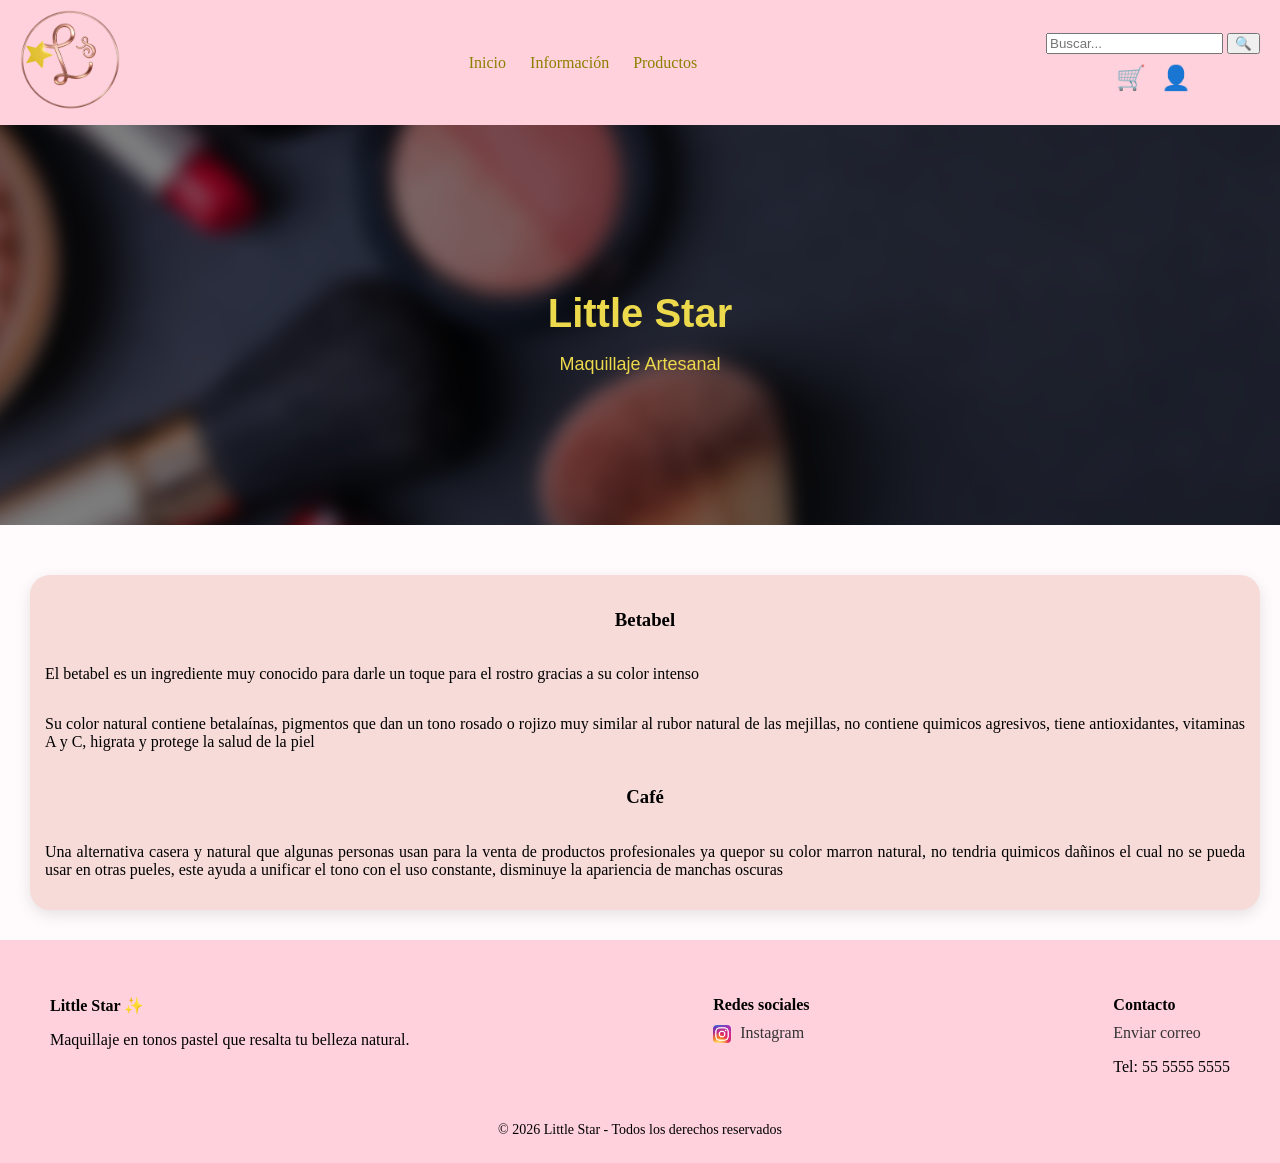
==== index.html @ a3c474bc "Add files via upload" ====
<!DOCTYPE html>
<html lang="es">
<head>
<meta charset="UTF-8">
<meta name="viewport" content="width=device-width, initial-scale=1.0">
<title>Little Star</title>
<link rel="stylesheet" href="css/style.css">
</head>

<body>

<header class="header">
  <div class="logo">
      <img src="img/littlelogo.png" alt="Liitle Shop">
  </div>

<nav id="menu">
  <a href="index.html">Inicio</a>
  <a href="informacion.html">Información</a>
  <a href="productos.html">Productos</a>
</nav>

<div class="header-right">

  <div>
    <input type="text" id="buscador" placeholder="Buscar...">
    <button onclick="buscar()">🔍</button>
  </div>

  <div class="iconos">
    <a href="carrito.html" class="icono-nav">🛒</a>
    <a href="perfil.html" class="icono-nav">👤</a>
  </div>

  <button class="hamburger" onclick="toggleMenu()">☰</button>

</div>
</header>




<section class="heroo">
    <div class="heroo-content">
        <h1>Little Star</h1>
        <p>Maquillaje Artesanal</p>
    </div>
</section>



<!--CARTAS DE INICIO-->
<section class="destacados">
    <h2></h2>

    <div class="gridd">
        <div class="cardd">
            <h3>Betabel</h3>
                <p style="text-align: justify;">El betabel es un ingrediente muy conocido para darle un toque para el rostro gracias a su                       color intenso</p>
                <p style="text-align: justify;">Su color natural contiene betalaínas, pigmentos que dan un tono rosado o rojizo muy similar al                  rubor natural de las mejillas, no contiene quimicos agresivos, tiene antioxidantes, vitaminas A y C, higrata y protege la                  salud de la piel</p>
            <h3>Café</h3>
                <p style="text-align: justify;">Una alternativa casera y natural que algunas personas usan para la venta de productos profesionales ya quepor su color marron natural, no tendria quimicos dañinos el cual no se pueda usar en otras pueles, este ayuda a unificar el tono con el uso constante, disminuye la apariencia de manchas oscuras</p>
        </div>
    </div>
</section>





    
<!-- FOOTER -->
<footer>
  <div class="footer-container">

    <div class="footer-section">
      <h4>Little Star ✨</h4>
      <p>Maquillaje en tonos pastel que resalta tu belleza natural.</p>
    </div>

    <div class="footer-section">
      <h4>Redes sociales</h4>
    <a href="https://www.instagram.com/littlestar00392?igsh=MjZkMzhodzhxejF5" target="_blank">
     <img src="img/instagram.png" class="insta-icon">
     Instagram
    </a>    
    </div>

    <div class="footer-section">
      <h4>Contacto</h4>
        <a href="mailto:littlestar@gmail.com"target="_blank">Enviar correo</a>
      <p>Tel: 55 5555 5555</p>
    </div>

  </div>

  <div class="footer-bottom">
    © 2026 Little Star - Todos los derechos reservados
  </div>
</footer>





    
<script src="js/script.js"></script>
</body>
</html>
---- css/style.css ----
body {
  margin: 0;
  font-family: 'Segoe UI';
  background: #fffafc;

  min-height: 100vh;
  display: flex;
  flex-direction: column;
}



main {
  flex: 1;
}


/* HEADER */
/* HEADER */
nav a {
  margin: 0 10px;
  text-decoration: none;
  color: #EDD94C;
}

.header {
    display: flex;
    align-items: center;
    justify-content: space-between;
    background: #ffd1dc;
    padding: 10px 20px;
    color: withe;
}

.logo {
    font-weight: bold;
    font-size: 20px;
}

nav ul {
    display: flex;
    list-style: none;
}

nav li {
    margin: 0 10px;
}

nav a {
    color: #8B8000;
    text-decoration: none;
}

/* LOGO */
.logo img {
    height: 100px;
    width: auto;
    object-fit: contain;
}








.header-right{
  display: flex;
  flex-direction: column; /* pone cosas abajo */
  align-items: center;
  gap: 10px;
}

.iconos{
  display: flex;
  gap: 15px;
}






.icono-nav {
  font-size: 24px;
  text-decoration: none;
  transition: 0.3s;
}

.icono-nav:hover {
  transform: scale(1.2);
}










/* BANNER */
.heroo {
    position: relative;
    height: 400px;

    background-image: url("../img/cristabor2.png");
    background-size: cover;
    background-position: center;
    background-repeat: no-repeat;

    display: flex;
    align-items: center;
    justify-content: center;
    text-align: center;
    overflow: hidden;
}

/* Capa difuminada */
.heroo::before {
    content: "";
    position: absolute;
    inset: 0;

    background-image: url("../img/maquillaje1.png");
    background-size: cover;
    background-position: center;

    filter: blur(8px);          /* 🔥 difuminado */
    transform: scale(1.1);      /* evita bordes feos */
}

/* Capa oscura */
.heroo::after {
    content: "";
    position: absolute;
    inset: 0;
    background: rgba(0, 0, 0, 0.5); /* 🔥 oscurece */
}

/* Texto encima */
.heroo-content {
    position: relative;
    z-index: 2;
    color: #EDD94C;
}

.heroo-content h1 {
    font-size: 40px;
    margin-bottom: 10px;
    font-family: "Helvetica Neue", Helvetica, Arial, sans-serif;

}

.heroo-content p {
    font-size: 18px;
    font-family: "Helvetica Neue", Helvetica, Arial, sans-serif;

}






/* HERO */
.hero {
  text-align: center;
  padding: 80px;
  background: linear-gradient(#ffd1dc, #fff);
}

.btn {
  background: #fff3a3;
  padding: 10px 20px;
  border-radius: 20px;
  text-decoration: none;
  color: black;
}









/* PRODUCTOS */
.card img {
  width: 100%;
  border-radius: 10px;
}

.card button {
  margin-top: 10px;
  padding: 10px;
  border: none;
  border-radius: 15px;
  background: #FFFFCC;
  cursor: pointer;
}

.card {
  background: #F6DBD8;
  border-radius: 20px;
  padding: 15px;
  text-align: center;
  box-shadow: 0 5px 15px rgba(0,0,0,0.1);
  display: flex;
  flex-direction: column;
  justify-content: space-between;
}

.grid {
  display: grid;
  grid-template-columns: repeat(4, 1fr); /* fijo en 4 columnas */
  gap: 20px;
  padding: 30px;
}







/*Carta de informacion de index*/
.gridd {
  display: grid;
  grid-template-columns: repeat(auto-fit, minmax(220px,1fr));  
  gap: 20px;
  padding: 30px;
}
.cardd {
  background: #F6DBD8;
  border-radius: 20px;
  padding: 15px;
  text-align: center;
  box-shadow: 0 5px 15px rgba(0,0,0,0.1);
  display: flex;
  flex-direction: column;
  justify-content: space-between;
  width: 100%;
  max-width: 1200px;
  margin:0 auto;
}




/* TABLA */
table {
  width: 90%;
  margin: auto;
  border-collapse: collapse;
}

th, td {
  padding: 10px;
  border-bottom: 1px solid #ddd;
  text-align: center;
}














/* RESPONSIVE */
.hamburger {
  display: none;
}

@media(max-width:768px){
  nav {
    display: none;
    flex-direction: column;
  }
  nav.active {
    display: flex;
  }
  .hamburger {
    display: block;
  }
}




/* ========================= */
/* RESPONSIVE CELULARES */
/* ========================= */

@media screen and (max-width: 768px){

/* HEADER */
.header{
    flex-direction: column;
    align-items: center;
    padding: 15px;
    gap: 15px;
}

.logo img{
    height: 80px;
}

/* MENU */
#menu{
    width: 100%;
    display: none;
    flex-direction: column;
    align-items: center;
    gap: 10px;
    background: #ffd1dc;
    padding: 10px 0;
}

#menu.active{
    display: flex;
}

#menu a{
    width: 90%;
    text-align: center;
    padding: 10px;
    border-radius: 10px;
    background: #fff5f8;
}

/* BOTON HAMBURGUESA */
.hamburger{
    display: block;
    border: none;
    background: #fff3f6;
    padding: 10px 15px;
    border-radius: 10px;
    font-size: 22px;
    cursor: pointer;
}

/* HEADER RIGHT */
.header-right{
    width: 100%;
    align-items: center;
}

/* BUSCADOR */
.header-right div:first-child{
    width: 100%;
    display: flex;
    justify-content: center;
}

#buscador{
    width: 70%;
    padding: 10px;
    border-radius: 10px;
    border: 1px solid #ccc;
}

.header-right button{
    padding: 10px;
}

/* HERO */
.heroo{
    height: 280px;
    padding: 20px;
}

.heroo-content h1{
    font-size: 30px;
}

.heroo-content p{
    font-size: 16px;
}

/* PRODUCTOS */
.grid{
    grid-template-columns: 1fr;
    padding: 15px;
}

.card{
    width: 100%;
    box-sizing: border-box;
}

/* CARTAS INDEX */
.gridd{
    grid-template-columns: 1fr;
    padding: 15px;
}

.cardd{
    width: 100%;
    box-sizing: border-box;
}

/* TEXTOS */
.titulo{
    font-size: 28px;
}

.cardtexto{
    padding: 18px;
}

/* TABLAS */
table{
    width: 100%;
    display: block;
    overflow-x: auto;
}

/* PERFIL */
.perfil-container{
    width: 90%;
    padding: 20px;
}

/* FOOTER */
.footer-container{
    flex-direction: column;
    text-align: center;
    gap: 20px;
}

.footer-section{
    margin: 0;
}

/* BOTONES */
.btn{
    width: 90%;
    margin: 10px auto;
    display: block;
}

/* ICONOS */
.iconos{
    justify-content: center;
}

/* INPUTS */
.perfil-container input{
    width: 100%;
    box-sizing: border-box;
}

}















/* PERFIL */
.perfil-container {
  max-width: 500px;
  margin: 40px auto;
  background: white;
  padding: 25px;
  border-radius: 20px;
  box-shadow: 0 5px 15px rgba(0,0,0,0.1);
  text-align: center;
}

.perfil-container img {
  width: 120px;
  border-radius: 50%;
  margin-bottom: 15px;
}

.perfil-container h2 {
  margin: 10px 0;
}

.perfil-container p {
  color: #666;
}


/* FOOTER */
footer {
  background: #ffd1dc;
  padding: 25px 40px;
  margin-top: auto;
}

.footer-container {
  display: flex;
  justify-content: space-between;
  flex-wrap: wrap;
}

.footer-section {
  margin: 10px;
}

.footer-section h4 {
  margin-bottom: 10px;
}

.footer-section a {
  display: block;
  text-decoration: none;
  color: #333;
  margin: 5px 0;
}

.footer-bottom {
  text-align: center;
  margin-top: 20px;
  font-size: 14px;
}











/*TEXTO OBJETIVOS*/
.info {
  text-align: center;
  font-family: 'Poppins', sans-serif;
}

.container {
  max-width: 900px;
  margin: auto;
}

.titulo {
  font-size: 42px;
  color: #2d2d2d;
  margin-bottom: 10px;
}

.subtitulo {
  font-size: 18px;
  color: #555;
  margin-bottom: 20px;
}

.btn {
  background: #ffe082;
  border: none;
  padding: 12px 25px;
  border-radius: 25px;
  font-weight: bold;
  cursor: pointer;
  transition: 0.3s;
}


.cardtexto {
  background: #F6DBD8;
  margin: 25px 0;
  padding: 25px;
  border-radius: 20px;
  box-shadow: 0px 8px 20px rgba(0,0,0,0.1);
  text-align: center;
}


.grit {
  display: flex;
  gap: 20px;
  justify-content: center;
  flex-wrap: wrap;
}

.pequeño {
  width: 250px;
}

.pequeño h3 {
  color: #444;
}








.perfil-container input {
  width: 90%;
  margin: 10px 0;
  padding: 10px;
  border-radius: 10px;
  border: 1px solid #ddd;
}




.insta-icon{
  width: 18px;
  vertical-align: middle;
  margin-right: 5px;
}
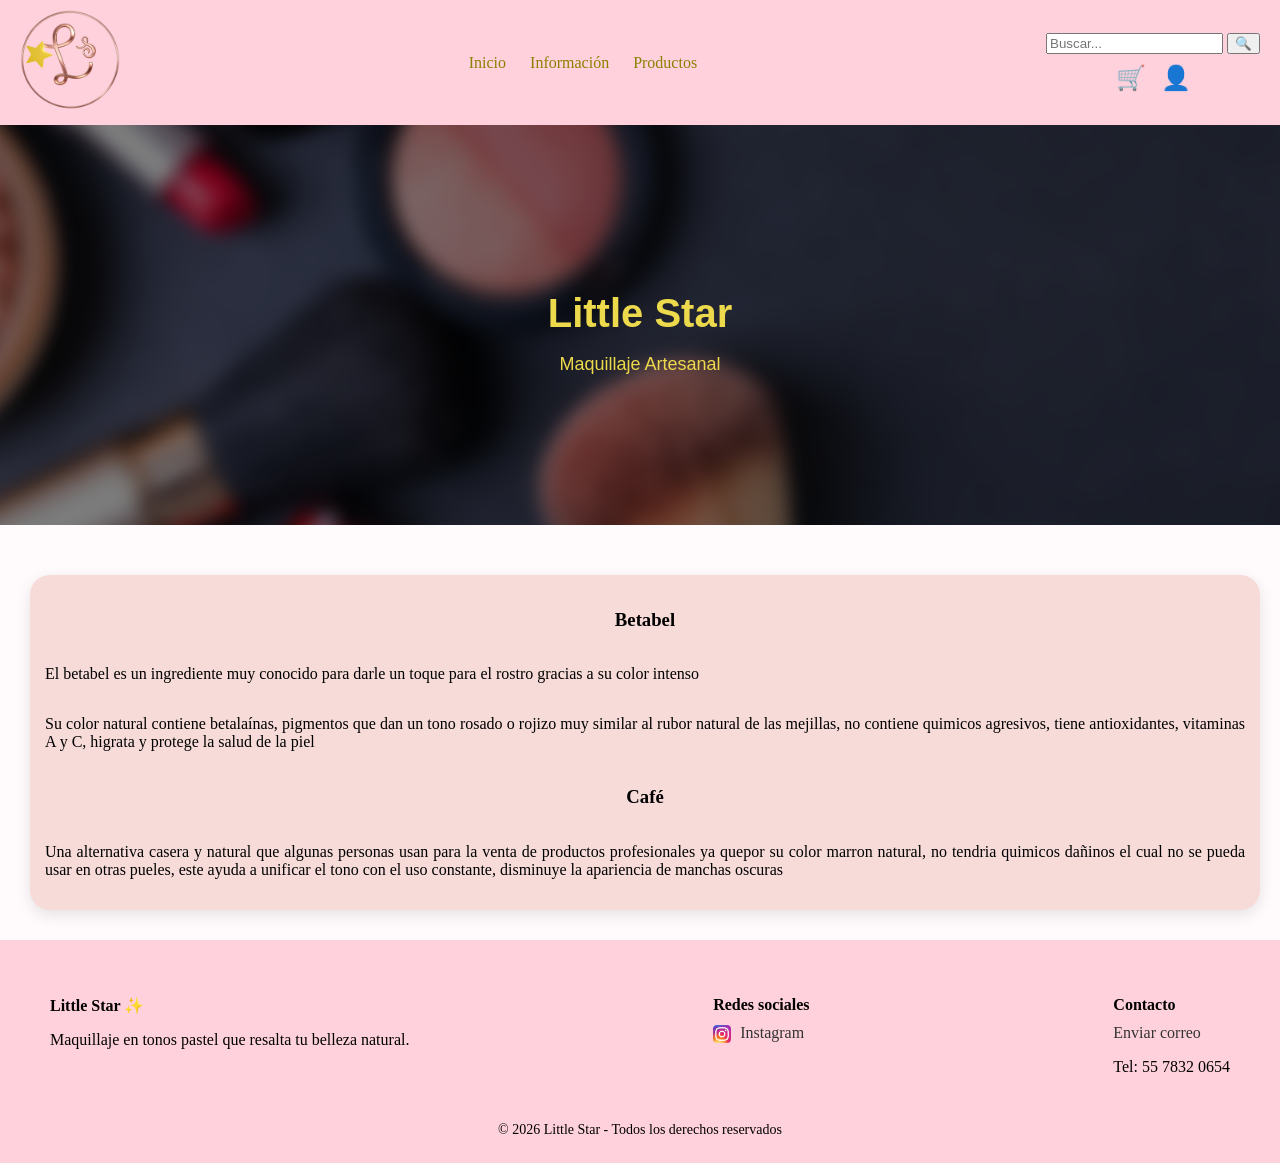
==== commit 7a42cd0b: "Add files via upload" ====
--- a/index.html
+++ b/index.html
@@ -89,7 +89,7 @@
     <div class="footer-section">
       <h4>Contacto</h4>
         <a href="mailto:littlestar@gmail.com"target="_blank">Enviar correo</a>
-      <p>Tel: 55 5555 5555</p>
+      <p>Tel: 55 7832 0654</p>
     </div>
 
   </div>
